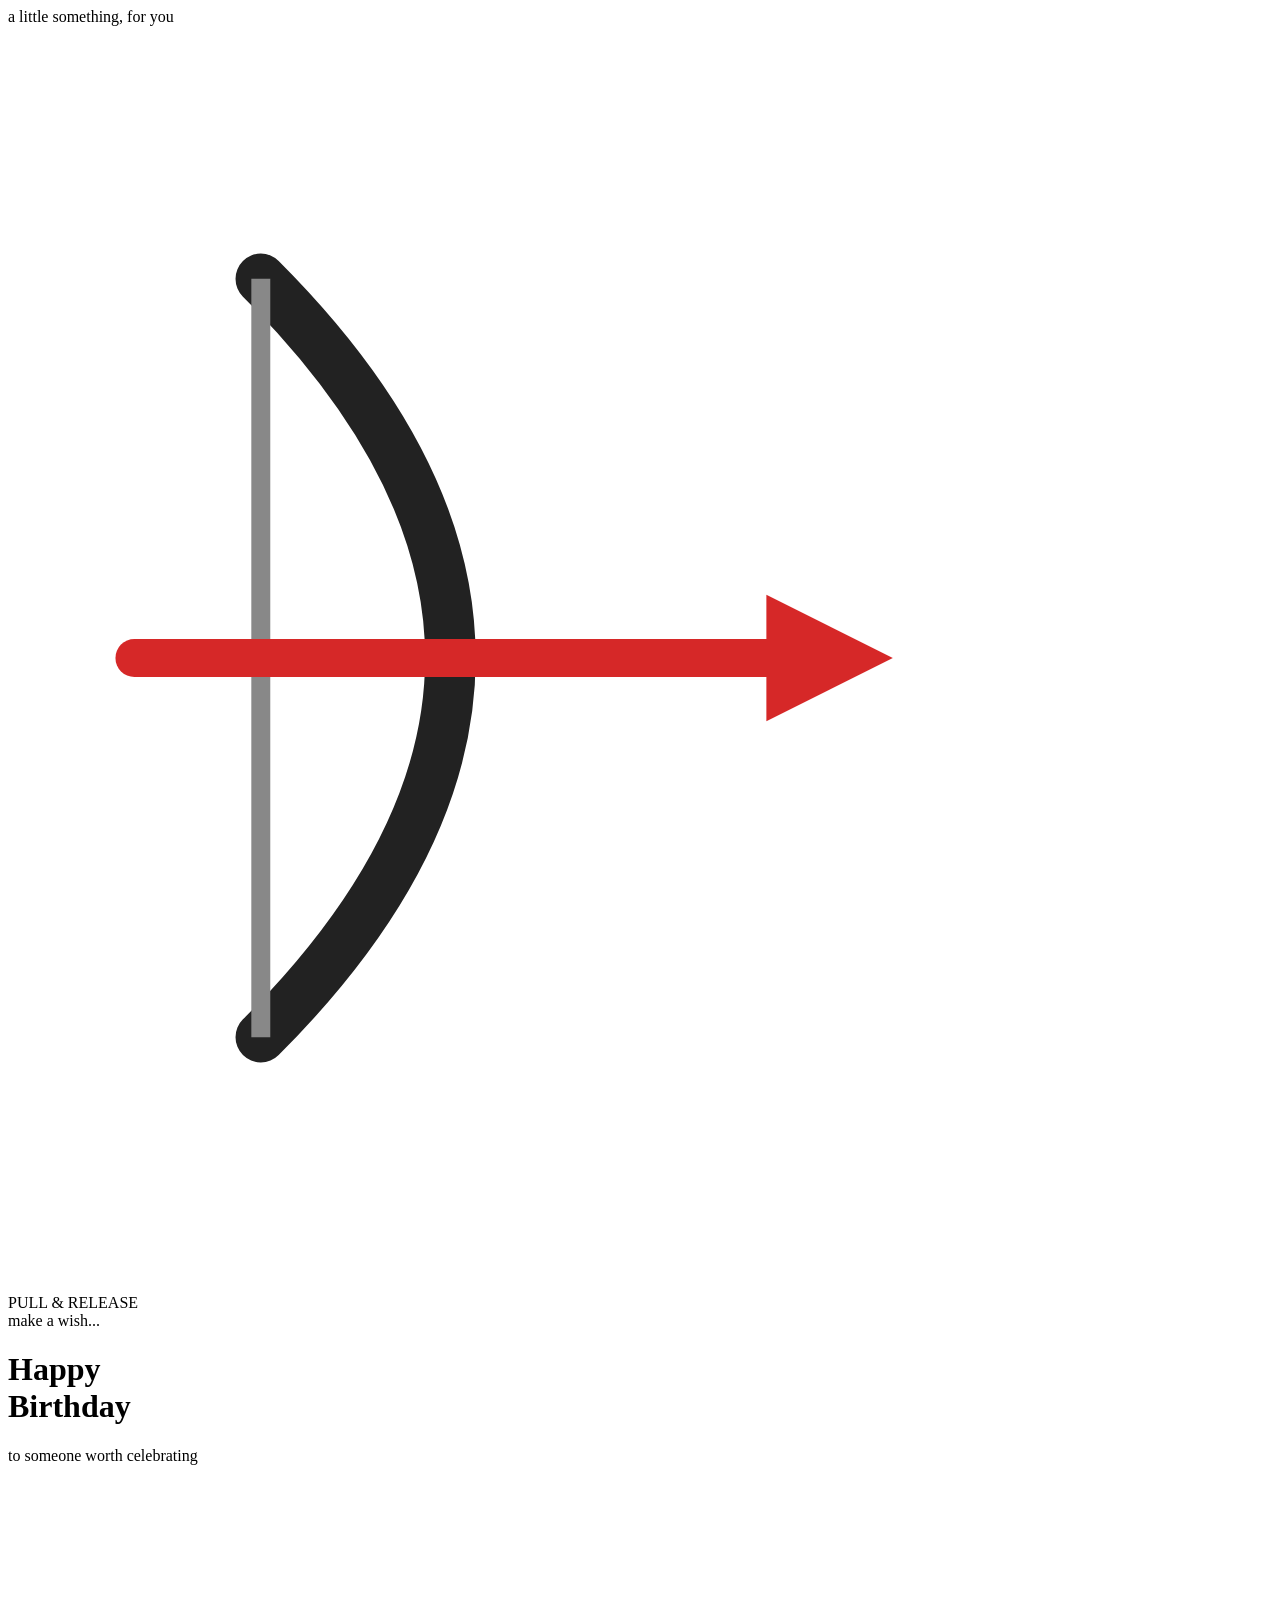
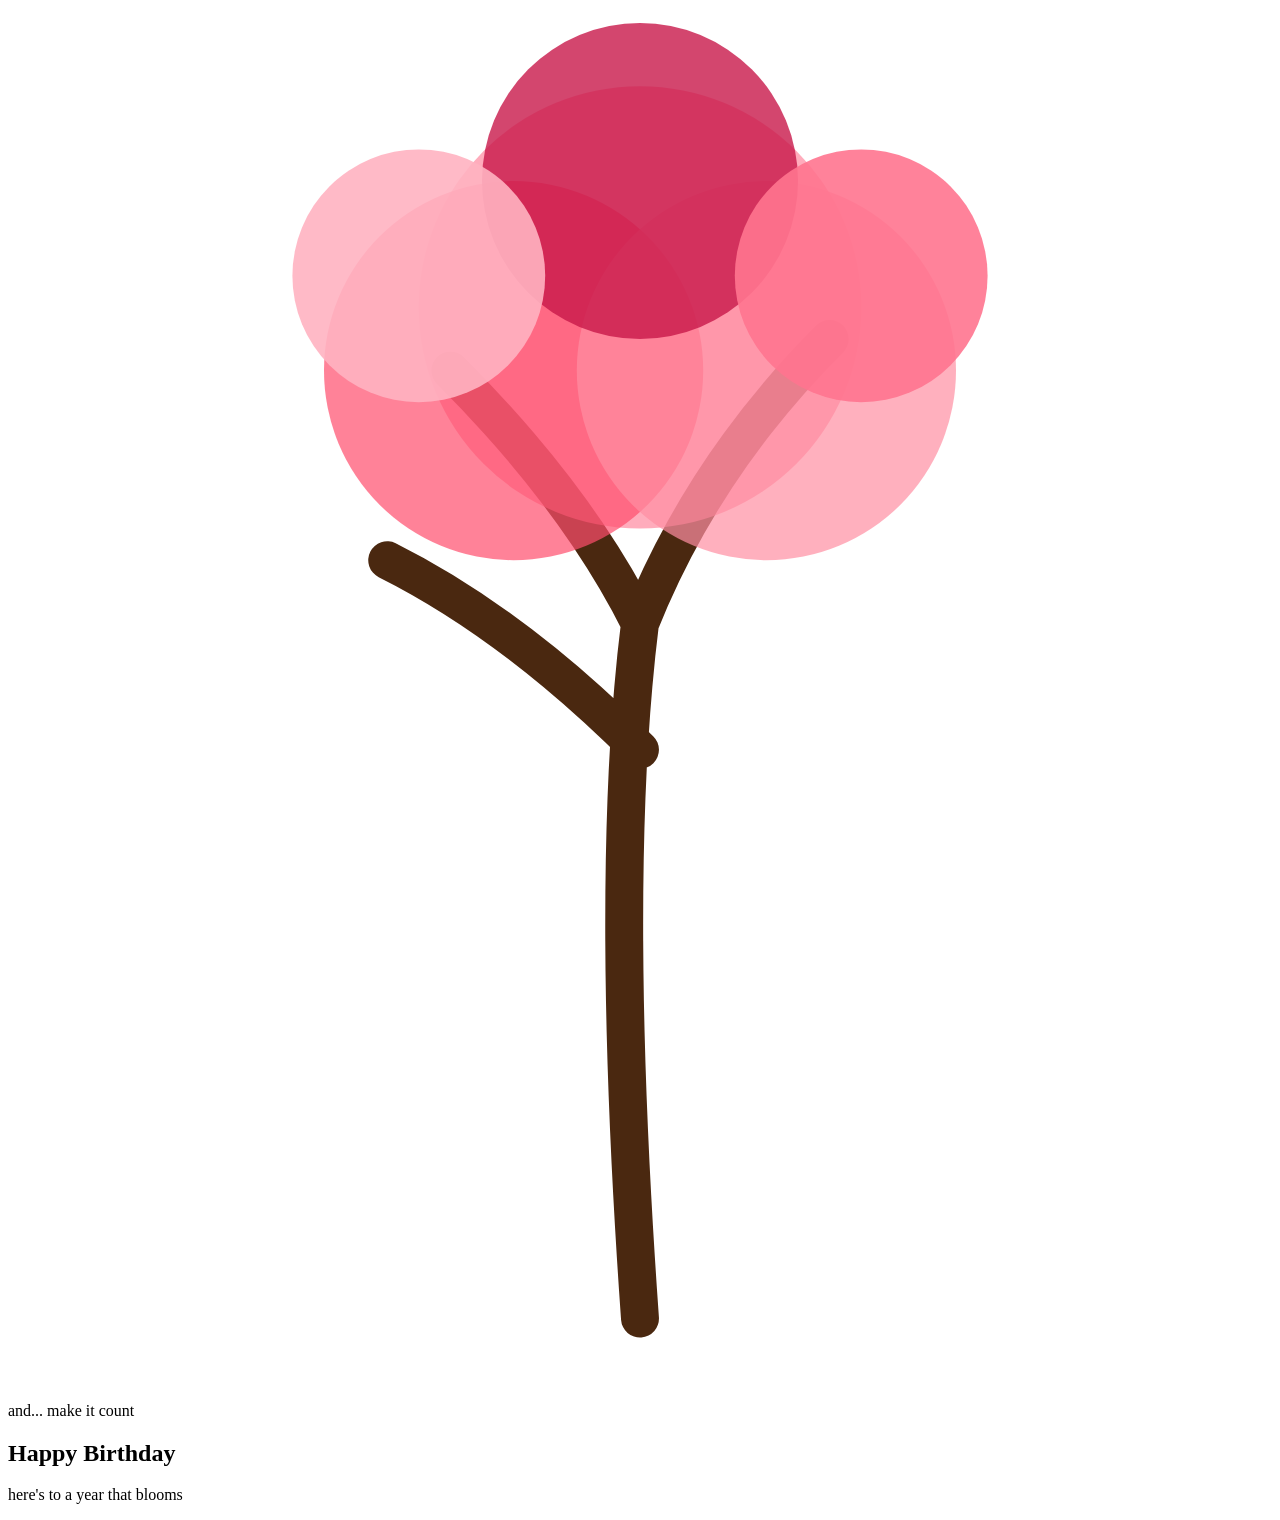
==== Happy-Birthday Card/index.html @ a1957ba1 "card birthday" ====
<!doctype html>
<html lang="uz">
  <head>
    <meta charset="UTF-8" />
    <meta name="viewport" content="width=device-width, initial-scale=1.0" />
    <title>Interactive Birthday Card</title>
    <link rel="stylesheet" href="style.css" />
  </head>
  <body>
    <!-- Asosiy konteyner -->
    <div class="card" id="card">
      <!-- 1 va 2-bosqich: Yurak, Kamon va O'q -->
      <div id="game-stage" class="stage">
        <div class="subtitle">a little something, for you</div>

        <!-- Markazdagi yurak -->
        <div class="target-heart" id="targetHeart"></div>

        <!-- Kamon va O'q SVG -->
        <div class="bow-container" id="bowContainer">
          <svg viewBox="0 0 100 100" class="bow-svg">
            <!-- Kamon yog'ochi -->
            <path
              d="M 20,20 Q 50,50 20,80"
              fill="none"
              stroke="#222"
              stroke-width="4"
              stroke-linecap="round"
            />
            <!-- Kamon ipi -->
            <line
              x1="20"
              y1="20"
              x2="20"
              y2="80"
              stroke="#888"
              stroke-width="1.5"
              id="stringLine"
            />
            <!-- O'q -->
            <g id="arrowGroup">
              <line
                x1="10"
                y1="50"
                x2="60"
                y2="50"
                stroke="#d62828"
                stroke-width="3"
                stroke-linecap="round"
              />
              <polygon points="60,45 70,50 60,55" fill="#d62828" />
            </g>
          </svg>
        </div>

        <div class="hint" id="hintText">PULL & RELEASE</div>
      </div>

      <!-- 3-bosqich: 5 sekundlik Happy Birthday yozuvi -->
      <div id="text-stage" class="stage hidden">
        <div class="wish-text">make a wish...</div>
        <h1 class="birthday-title">Happy<br />Birthday</h1>
        <div class="wish-sub">to someone worth celebrating</div>
      </div>

      <!-- 4-bosqich: Oxirgi rasmdagi Yurakchali Daraxt -->
      <div id="tree-stage" class="stage hidden">
        <div class="tree-container">
          <!-- SVG orqali chizilgan yurak-daraxt -->
          <svg viewBox="0 0 200 240" class="tree-svg">
            <!-- Daraxt tanasi -->
            <path
              d="M 100,230 Q 95,160 100,120 Q 90,100 70,80 M 100,120 Q 110,95 130,75 M 100,140 Q 80,120 60,110"
              fill="none"
              stroke="#4a2810"
              stroke-width="6"
              stroke-linecap="round"
            />

            <!-- Daraxt shoxlaridagi kichik yurakchalar to'plami -->
            <g fill="#ff4d6d">
              <circle cx="100" cy="70" r="35" fill="#ff758f" opacity="0.6" />
              <circle cx="80" cy="80" r="30" fill="#ff4d6d" opacity="0.7" />
              <circle cx="120" cy="80" r="30" fill="#ff8fa3" opacity="0.7" />
              <circle cx="100" cy="50" r="25" fill="#c9184a" opacity="0.8" />
              <circle cx="65" cy="65" r="20" fill="#ffb3c1" opacity="0.9" />
              <circle cx="135" cy="65" r="20" fill="#ff758f" opacity="0.9" />
            </g>
          </svg>
        </div>
        <div class="final-text">
          <p class="and-make">and... make it count</p>
          <h2>Happy Birthday</h2>
          <p class="blooms">here's to a year that blooms</p>
        </div>
      </div>
    </div>

    <script src="script.js"></script>
  </body>
</html>
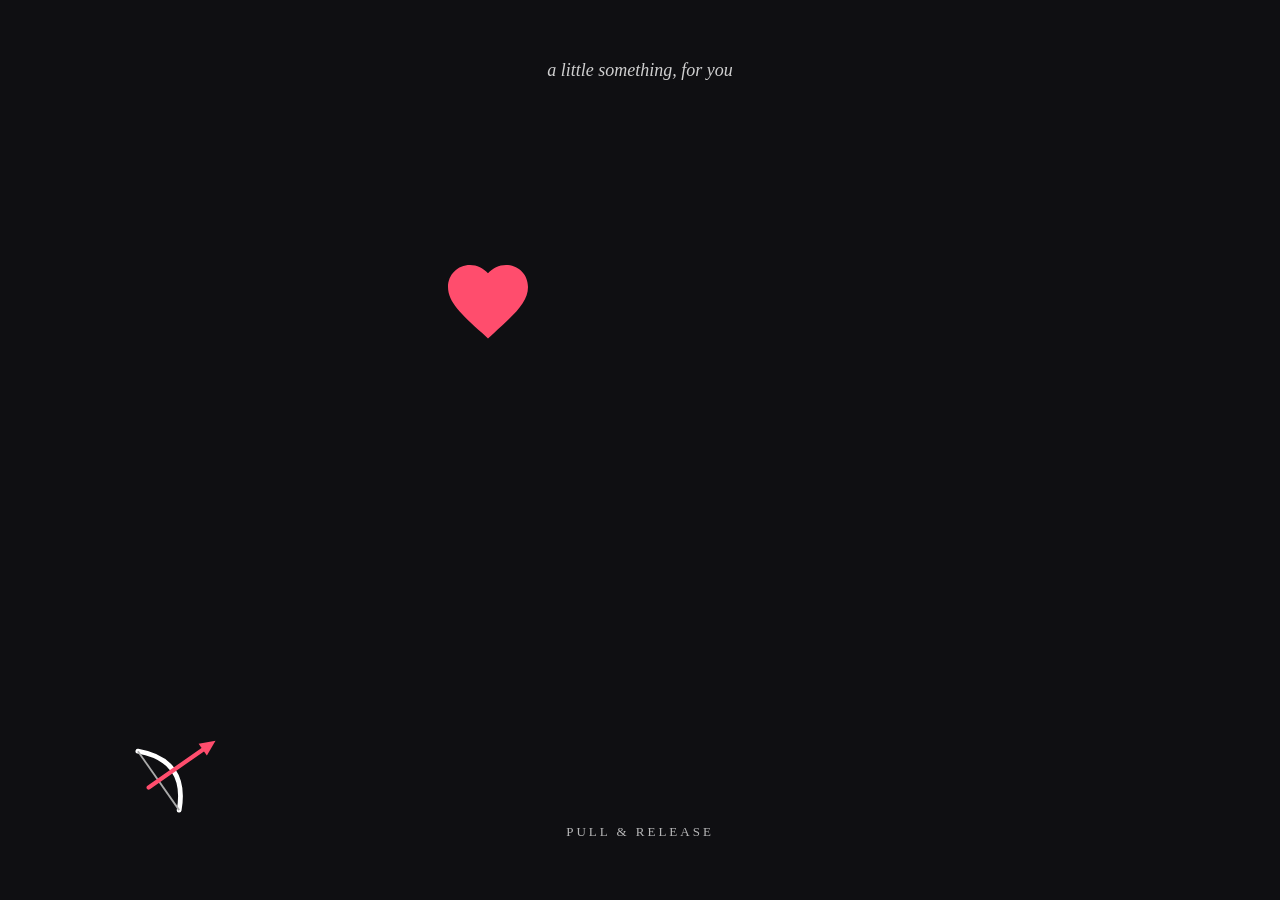
==== commit a528bc81: "card birthday" ====
--- a/Happy-Birthday Card/index.html
+++ b/Happy-Birthday Card/index.html
@@ -3,98 +3,92 @@
   <head>
     <meta charset="UTF-8" />
     <meta name="viewport" content="width=device-width, initial-scale=1.0" />
-    <title>Interactive Birthday Card</title>
+    <title>Interactive Birthday Scene</title>
     <link rel="stylesheet" href="style.css" />
   </head>
-  <body>
-    <!-- Asosiy konteyner -->
-    <div class="card" id="card">
-      <!-- 1 va 2-bosqich: Yurak, Kamon va O'q -->
-      <div id="game-stage" class="stage">
-        <div class="subtitle">a little something, for you</div>
+  <body id="app-body" class="bg-dark">
+    <!-- 1-BOSQICH: Qora fon, o'rta yurak va kamon -->
+    <section id="stage-1" class="stage active">
+      <div class="subtitle">a little something, for you</div>
 
-        <!-- Markazdagi yurak -->
-        <div class="target-heart" id="targetHeart"></div>
+      <!-- Markazdagi yurak -->
+      <div class="target-heart-wrapper">
+        <div class="main-heart" id="mainHeart"></div>
+      </div>
 
-        <!-- Kamon va O'q SVG -->
-        <div class="bow-container" id="bowContainer">
-          <svg viewBox="0 0 100 100" class="bow-svg">
-            <!-- Kamon yog'ochi -->
-            <path
-              d="M 20,20 Q 50,50 20,80"
-              fill="none"
-              stroke="#222"
-              stroke-width="4"
+      <!-- Kamon va O'q (Pastki chap tomonda) -->
+      <div class="bow-area" id="bowArea">
+        <svg viewBox="0 0 100 100" class="bow-svg">
+          <path
+            d="M 20,20 Q 50,50 20,80"
+            fill="none"
+            stroke="#ffffff"
+            stroke-width="4"
+            stroke-linecap="round"
+          />
+          <line
+            x1="20"
+            y1="20"
+            x2="20"
+            y2="80"
+            stroke="#aaaaaa"
+            stroke-width="1.5"
+          />
+          <g id="arrowGroup">
+            <line
+              x1="10"
+              y1="50"
+              x2="65"
+              y2="50"
+              stroke="#ff4d6d"
+              stroke-width="3.5"
               stroke-linecap="round"
             />
-            <!-- Kamon ipi -->
-            <line
-              x1="20"
-              y1="20"
-              x2="20"
-              y2="80"
-              stroke="#888"
-              stroke-width="1.5"
-              id="stringLine"
-            />
-            <!-- O'q -->
-            <g id="arrowGroup">
-              <line
-                x1="10"
-                y1="50"
-                x2="60"
-                y2="50"
-                stroke="#d62828"
-                stroke-width="3"
-                stroke-linecap="round"
-              />
-              <polygon points="60,45 70,50 60,55" fill="#d62828" />
-            </g>
-          </svg>
-        </div>
-
-        <div class="hint" id="hintText">PULL & RELEASE</div>
+            <polygon points="65,44 78,50 65,56" fill="#ff4d6d" />
+          </g>
+        </svg>
       </div>
 
-      <!-- 3-bosqich: 5 sekundlik Happy Birthday yozuvi -->
-      <div id="text-stage" class="stage hidden">
-        <div class="wish-text">make a wish...</div>
-        <h1 class="birthday-title">Happy<br />Birthday</h1>
-        <div class="wish-sub">to someone worth celebrating</div>
+      <div class="instruction">PULL & RELEASE</div>
+    </section>
+
+    <!-- 2-BOSQICH: Qizil fon va 5 sekundlik yozuv -->
+    <section id="stage-2" class="stage">
+      <div class="wish-label">make a wish...</div>
+      <h1 class="big-title">Happy<br />Birthday</h1>
+      <div class="wish-sub">to someone worth celebrating</div>
+    </section>
+
+    <!-- 3-BOSQICH: Pushti fon va Yurakli Daraxt -->
+    <section id="stage-3" class="stage">
+      <div class="tree-wrapper">
+        <svg viewBox="0 0 200 240" class="tree-svg">
+          <!-- Daraxt tanasi -->
+          <path
+            d="M 100,230 Q 95,160 100,120 Q 90,100 70,80 M 100,120 Q 110,95 130,75 M 100,140 Q 80,120 60,110"
+            fill="none"
+            stroke="#4a2810"
+            stroke-width="5"
+            stroke-linecap="round"
+          />
+          <!-- Shoxlardagi yuraklar to'plami -->
+          <g fill="#ff4d6d">
+            <circle cx="100" cy="70" r="38" fill="#ff758f" opacity="0.8" />
+            <circle cx="75" cy="85" r="32" fill="#ff4d6d" opacity="0.85" />
+            <circle cx="125" cy="85" r="32" fill="#ff8fa3" opacity="0.85" />
+            <circle cx="100" cy="45" r="28" fill="#c9184a" opacity="0.9" />
+            <circle cx="60" cy="65" r="22" fill="#ffb3c1" />
+            <circle cx="140" cy="65" r="22" fill="#ff758f" />
+          </g>
+        </svg>
       </div>
 
-      <!-- 4-bosqich: Oxirgi rasmdagi Yurakchali Daraxt -->
-      <div id="tree-stage" class="stage hidden">
-        <div class="tree-container">
-          <!-- SVG orqali chizilgan yurak-daraxt -->
-          <svg viewBox="0 0 200 240" class="tree-svg">
-            <!-- Daraxt tanasi -->
-            <path
-              d="M 100,230 Q 95,160 100,120 Q 90,100 70,80 M 100,120 Q 110,95 130,75 M 100,140 Q 80,120 60,110"
-              fill="none"
-              stroke="#4a2810"
-              stroke-width="6"
-              stroke-linecap="round"
-            />
-
-            <!-- Daraxt shoxlaridagi kichik yurakchalar to'plami -->
-            <g fill="#ff4d6d">
-              <circle cx="100" cy="70" r="35" fill="#ff758f" opacity="0.6" />
-              <circle cx="80" cy="80" r="30" fill="#ff4d6d" opacity="0.7" />
-              <circle cx="120" cy="80" r="30" fill="#ff8fa3" opacity="0.7" />
-              <circle cx="100" cy="50" r="25" fill="#c9184a" opacity="0.8" />
-              <circle cx="65" cy="65" r="20" fill="#ffb3c1" opacity="0.9" />
-              <circle cx="135" cy="65" r="20" fill="#ff758f" opacity="0.9" />
-            </g>
-          </svg>
-        </div>
-        <div class="final-text">
-          <p class="and-make">and... make it count</p>
-          <h2>Happy Birthday</h2>
-          <p class="blooms">here's to a year that blooms</p>
-        </div>
+      <div class="final-caption">
+        <p class="small-text">and... make it count</p>
+        <h2>Happy Birthday</h2>
+        <p class="small-text">here's to a year that blooms</p>
       </div>
-    </div>
+    </section>
 
     <script src="script.js"></script>
   </body>
--- a/Happy-Birthday Card/style.css
+++ b/Happy-Birthday Card/style.css
@@ -0,0 +1,180 @@
+* {
+  box-sizing: border-box;
+  margin: 0;
+  padding: 0;
+}
+
+html,
+body {
+  width: 100%;
+  height: 100%;
+  overflow: hidden;
+  font-family: "Georgia", serif;
+}
+
+/* Fon ranglari almashinuvi body darajasida */
+body {
+  transition: background-color 1s ease;
+}
+
+body.bg-dark {
+  background-color: #0f0f12;
+  color: #ffffff;
+}
+
+body.bg-red {
+  background-color: #b7094c;
+  color: #ffffff;
+}
+
+body.bg-pink {
+  background-color: #ffccd5;
+  color: #590d22;
+}
+
+/* Sahifa bosqichlari ekranni to'liq egallaydi */
+.stage {
+  position: absolute;
+  top: 0;
+  left: 0;
+  width: 100vw;
+  height: 100vh;
+  display: flex;
+  flex-direction: column;
+  align-items: center;
+  justify-content: space-between;
+  padding: 60px 20px;
+  opacity: 0;
+  pointer-events: none;
+  transition: opacity 0.8s ease;
+}
+
+.stage.active {
+  opacity: 1;
+  pointer-events: auto;
+}
+
+/* 1-Bosqich */
+.subtitle {
+  font-size: 18px;
+  font-style: italic;
+  opacity: 0.8;
+}
+
+.target-heart-wrapper {
+  flex: 1;
+  display: flex;
+  align-items: center;
+  justify-content: center;
+}
+
+.main-heart {
+  width: 100px;
+  height: 100px;
+  background: #ff4d6d;
+  clip-path: path(
+    "M12 21.35l-1.45-1.32C5.4 15.36 2 12.28 2 8.5 2 5.42 4.42 3 7.5 3c1.74 0 3.41.81 4.5 2.09C13.09 3.81 14.76 3 16.5 3 19.58 3 22 5.42 22 8.5c0 3.78-3.4 6.86-8.55 11.54L12 21.35z"
+  );
+  transform: scale(4);
+  filter: drop-shadow(0 0 20px rgba(255, 77, 109, 0.6));
+  transition:
+    transform 0.3s ease,
+    opacity 0.3s ease;
+}
+
+.bow-area {
+  position: absolute;
+  bottom: 80px;
+  left: 10%;
+  width: 120px;
+  height: 120px;
+  cursor: pointer;
+}
+
+.bow-svg {
+  width: 100%;
+  height: 100%;
+  transform: rotate(-35deg);
+}
+
+.instruction {
+  font-size: 13px;
+  letter-spacing: 3px;
+  opacity: 0.7;
+  text-transform: uppercase;
+}
+
+/* Zarralar (Explosion) */
+.heart-particle {
+  position: absolute;
+  width: 16px;
+  height: 16px;
+  background: #ff758f;
+  clip-path: path(
+    "M12 21.35l-1.45-1.32C5.4 15.36 2 12.28 2 8.5 2 5.42 4.42 3 7.5 3c1.74 0 3.41.81 4.5 2.09C13.09 3.81 14.76 3 16.5 3 19.58 3 22 5.42 22 8.5c0 3.78-3.4 6.86-8.55 11.54L12 21.35z"
+  );
+  pointer-events: none;
+  transition:
+    transform 0.8s cubic-bezier(0.1, 0.8, 0.3, 1),
+    opacity 0.8s ease;
+}
+
+/* 2-Bosqich */
+#stage-2 {
+  justify-content: center;
+  text-align: center;
+}
+
+.wish-label {
+  font-size: 20px;
+  font-style: italic;
+  margin-bottom: 20px;
+  opacity: 0.9;
+}
+
+.big-title {
+  font-size: 64px;
+  line-height: 1.1;
+  font-weight: bold;
+}
+
+.wish-sub {
+  font-size: 16px;
+  margin-top: 30px;
+  opacity: 0.9;
+}
+
+/* 3-Bosqich */
+#stage-3 {
+  justify-content: space-around;
+}
+
+.tree-wrapper {
+  width: 100%;
+  max-width: 380px;
+  height: 380px;
+  display: flex;
+  justify-content: center;
+  align-items: center;
+}
+
+.tree-svg {
+  width: 100%;
+  height: 100%;
+}
+
+.final-caption {
+  text-align: center;
+}
+
+.final-caption h2 {
+  font-size: 42px;
+  color: #800f2f;
+  margin: 10px 0;
+}
+
+.small-text {
+  font-size: 16px;
+  color: #a44a5e;
+  font-style: italic;
+}
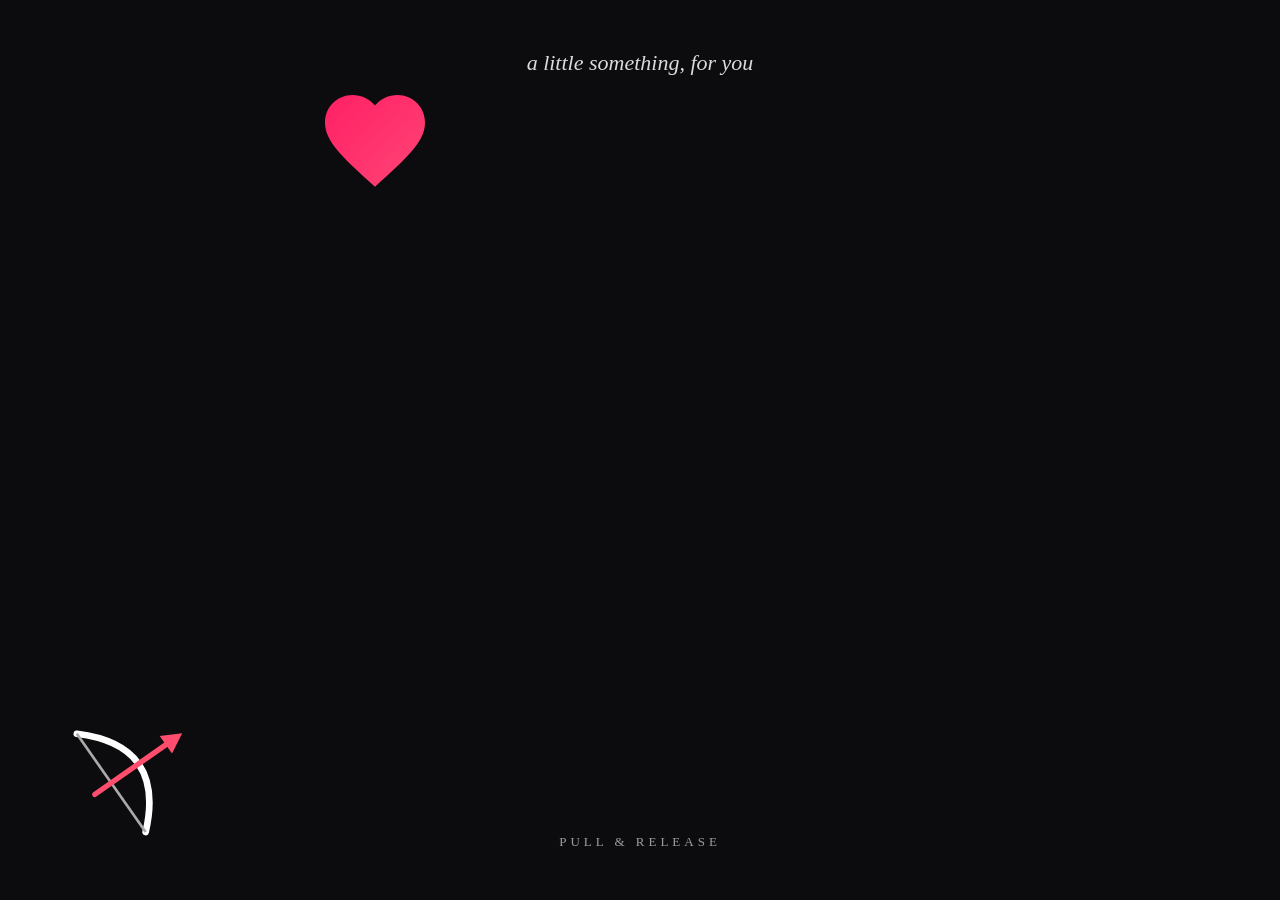
==== commit 9b72206d: "card birthday" ====
--- a/Happy-Birthday Card/index.html
+++ b/Happy-Birthday Card/index.html
@@ -7,44 +7,44 @@
     <link rel="stylesheet" href="style.css" />
   </head>
   <body id="app-body" class="bg-dark">
-    <!-- 1-BOSQICH: Qora fon, o'rta yurak va kamon -->
+    <!-- 1-BOSQICH: Kamon va Neon Yurak -->
     <section id="stage-1" class="stage active">
       <div class="subtitle">a little something, for you</div>
 
-      <!-- Markazdagi yurak -->
-      <div class="target-heart-wrapper">
+      <!-- Qoq markazdagi KATTA YURAK -->
+      <div class="heart-container">
         <div class="main-heart" id="mainHeart"></div>
       </div>
 
-      <!-- Kamon va O'q (Pastki chap tomonda) -->
+      <!-- Pastki chap burchakdagi KAMON -->
       <div class="bow-area" id="bowArea">
-        <svg viewBox="0 0 100 100" class="bow-svg">
+        <svg viewBox="0 0 120 120" class="bow-svg">
           <path
-            d="M 20,20 Q 50,50 20,80"
+            d="M 30,15 Q 80,60 30,105"
             fill="none"
             stroke="#ffffff"
-            stroke-width="4"
+            stroke-width="5"
             stroke-linecap="round"
           />
           <line
-            x1="20"
-            y1="20"
-            x2="20"
-            y2="80"
+            x1="30"
+            y1="15"
+            x2="30"
+            y2="105"
             stroke="#aaaaaa"
-            stroke-width="1.5"
+            stroke-width="2"
           />
           <g id="arrowGroup">
             <line
-              x1="10"
-              y1="50"
-              x2="65"
-              y2="50"
+              x1="15"
+              y1="60"
+              x2="80"
+              y2="60"
               stroke="#ff4d6d"
-              stroke-width="3.5"
+              stroke-width="4"
               stroke-linecap="round"
             />
-            <polygon points="65,44 78,50 65,56" fill="#ff4d6d" />
+            <polygon points="80,52 95,60 80,68" fill="#ff4d6d" />
           </g>
         </svg>
       </div>
@@ -52,34 +52,25 @@
       <div class="instruction">PULL & RELEASE</div>
     </section>
 
-    <!-- 2-BOSQICH: Qizil fon va 5 sekundlik yozuv -->
+    <!-- 2-BOSQICH: Qizil Fon va Matn -->
     <section id="stage-2" class="stage">
       <div class="wish-label">make a wish...</div>
       <h1 class="big-title">Happy<br />Birthday</h1>
       <div class="wish-sub">to someone worth celebrating</div>
     </section>
 
-    <!-- 3-BOSQICH: Pushti fon va Yurakli Daraxt -->
+    <!-- 3-BOSQICH: Pushti Fon va Yurakli Daraxt -->
     <section id="stage-3" class="stage">
       <div class="tree-wrapper">
-        <svg viewBox="0 0 200 240" class="tree-svg">
-          <!-- Daraxt tanasi -->
-          <path
-            d="M 100,230 Q 95,160 100,120 Q 90,100 70,80 M 100,120 Q 110,95 130,75 M 100,140 Q 80,120 60,110"
-            fill="none"
-            stroke="#4a2810"
-            stroke-width="5"
-            stroke-linecap="round"
-          />
-          <!-- Shoxlardagi yuraklar to'plami -->
-          <g fill="#ff4d6d">
-            <circle cx="100" cy="70" r="38" fill="#ff758f" opacity="0.8" />
-            <circle cx="75" cy="85" r="32" fill="#ff4d6d" opacity="0.85" />
-            <circle cx="125" cy="85" r="32" fill="#ff8fa3" opacity="0.85" />
-            <circle cx="100" cy="45" r="28" fill="#c9184a" opacity="0.9" />
-            <circle cx="60" cy="65" r="22" fill="#ffb3c1" />
-            <circle cx="140" cy="65" r="22" fill="#ff758f" />
+        <svg viewBox="0 0 300 350" class="tree-svg">
+          <g stroke="#3a1c0d" stroke-linecap="round" fill="none">
+            <path d="M 150,330 C 145,240 155,180 150,140" stroke-width="10" />
+            <path d="M 150,210 C 130,180 100,160 70,140" stroke-width="6" />
+            <path d="M 150,200 C 170,170 200,150 230,135" stroke-width="6" />
+            <path d="M 150,160 C 135,130 110,110 95,90" stroke-width="4" />
+            <path d="M 150,150 C 165,120 185,100 205,85" stroke-width="4" />
           </g>
+          <g id="treeLeaves"></g>
         </svg>
       </div>
 
--- a/Happy-Birthday Card/style.css
+++ b/Happy-Birthday Card/style.css
@@ -12,13 +12,12 @@
   font-family: "Georgia", serif;
 }
 
-/* Fon ranglari almashinuvi body darajasida */
 body {
   transition: background-color 1s ease;
 }
 
 body.bg-dark {
-  background-color: #0f0f12;
+  background-color: #0c0c0e;
   color: #ffffff;
 }
 
@@ -32,7 +31,6 @@
   color: #590d22;
 }
 
-/* Sahifa bosqichlari ekranni to'liq egallaydi */
 .stage {
   position: absolute;
   top: 0;
@@ -43,7 +41,7 @@
   flex-direction: column;
   align-items: center;
   justify-content: space-between;
-  padding: 60px 20px;
+  padding: 40px 20px;
   opacity: 0;
   pointer-events: none;
   transition: opacity 0.8s ease;
@@ -54,41 +52,53 @@
   pointer-events: auto;
 }
 
-/* 1-Bosqich */
+/* Sarlavha */
 .subtitle {
-  font-size: 18px;
+  font-size: 22px;
   font-style: italic;
-  opacity: 0.8;
+  opacity: 0.85;
+  margin-top: 10px;
 }
 
-.target-heart-wrapper {
-  flex: 1;
+/* YURAKNI EKRAN MARKAZIGA TEKISLASH */
+.heart-container {
+  position: absolute;
+  top: 45%;
+  left: 50%;
+  transform: translate(-50%, -50%);
   display: flex;
   align-items: center;
   justify-content: center;
 }
 
 .main-heart {
-  width: 100px;
-  height: 100px;
-  background: #ff4d6d;
+  width: 130px;
+  height: 130px;
+  background: radial-gradient(
+    circle at 35% 35%,
+    #ff758f 0%,
+    #ff0054 70%,
+    #9e0031 100%
+  );
   clip-path: path(
-    "M12 21.35l-1.45-1.32C5.4 15.36 2 12.28 2 8.5 2 5.42 4.42 3 7.5 3c1.74 0 3.41.81 4.5 2.09C13.09 3.81 14.76 3 16.5 3 19.58 3 22 5.42 22 8.5c0 3.78-3.4 6.86-8.55 11.54L12 21.35z"
+    "M 12,21.35 C 5.4,15.36 2,12.28 2,8.5 C 2,5.42 4.42,3 7.5,3 C 9.24,3 10.91,3.81 12,5.09 C 13.09,3.81 14.76,3 16.5,3 C 19.58,3 22,5.42 22,8.5 C 22,12.28 18.6,15.36 12,21.35 Z"
   );
-  transform: scale(4);
-  filter: drop-shadow(0 0 20px rgba(255, 77, 109, 0.6));
+  transform: scale(5);
+  filter: drop-shadow(0 0 40px rgba(255, 0, 84, 0.85));
   transition:
     transform 0.3s ease,
     opacity 0.3s ease;
 }
 
+/* KAMON KO'RINISHI */
 .bow-area {
   position: absolute;
-  bottom: 80px;
-  left: 10%;
-  width: 120px;
-  height: 120px;
+  bottom: 60px;
+  left: 5%;
+  width: 160px;
+  height: 160px;
   cursor: pointer;
+  z-index: 10;
 }
 
 .bow-svg {
@@ -99,19 +109,20 @@
 
 .instruction {
   font-size: 13px;
-  letter-spacing: 3px;
-  opacity: 0.7;
+  letter-spacing: 4px;
+  opacity: 0.6;
   text-transform: uppercase;
+  margin-bottom: 10px;
 }
 
-/* Zarralar (Explosion) */
+/* ZARRALAR */
 .heart-particle {
   position: absolute;
-  width: 16px;
-  height: 16px;
-  background: #ff758f;
+  width: 18px;
+  height: 18px;
+  background: #ff4d6d;
   clip-path: path(
-    "M12 21.35l-1.45-1.32C5.4 15.36 2 12.28 2 8.5 2 5.42 4.42 3 7.5 3c1.74 0 3.41.81 4.5 2.09C13.09 3.81 14.76 3 16.5 3 19.58 3 22 5.42 22 8.5c0 3.78-3.4 6.86-8.55 11.54L12 21.35z"
+    "M 12,21.35 C 5.4,15.36 2,12.28 2,8.5 C 2,5.42 4.42,3 7.5,3 C 9.24,3 10.91,3.81 12,5.09 C 13.09,3.81 14.76,3 16.5,3 C 19.58,3 22,5.42 22,8.5 C 22,12.28 18.6,15.36 12,21.35 Z"
   );
   pointer-events: none;
   transition:
@@ -119,43 +130,44 @@
     opacity 0.8s ease;
 }
 
-/* 2-Bosqich */
+/* 2-BOSQICH */
 #stage-2 {
   justify-content: center;
   text-align: center;
 }
 
 .wish-label {
-  font-size: 20px;
+  font-size: 24px;
   font-style: italic;
   margin-bottom: 20px;
   opacity: 0.9;
 }
 
 .big-title {
-  font-size: 64px;
-  line-height: 1.1;
+  font-size: 80px;
+  line-height: 1.05;
   font-weight: bold;
 }
 
 .wish-sub {
-  font-size: 16px;
+  font-size: 20px;
   margin-top: 30px;
   opacity: 0.9;
 }
 
-/* 3-Bosqich */
+/* 3-BOSQICH */
 #stage-3 {
-  justify-content: space-around;
+  justify-content: space-between;
 }
 
 .tree-wrapper {
   width: 100%;
-  max-width: 380px;
-  height: 380px;
+  max-width: 450px;
+  height: 420px;
   display: flex;
   justify-content: center;
   align-items: center;
+  margin-top: 20px;
 }
 
 .tree-svg {
@@ -165,16 +177,17 @@
 
 .final-caption {
   text-align: center;
+  margin-bottom: 20px;
 }
 
 .final-caption h2 {
-  font-size: 42px;
+  font-size: 48px;
   color: #800f2f;
-  margin: 10px 0;
+  margin: 8px 0;
 }
 
 .small-text {
-  font-size: 16px;
+  font-size: 18px;
   color: #a44a5e;
   font-style: italic;
 }
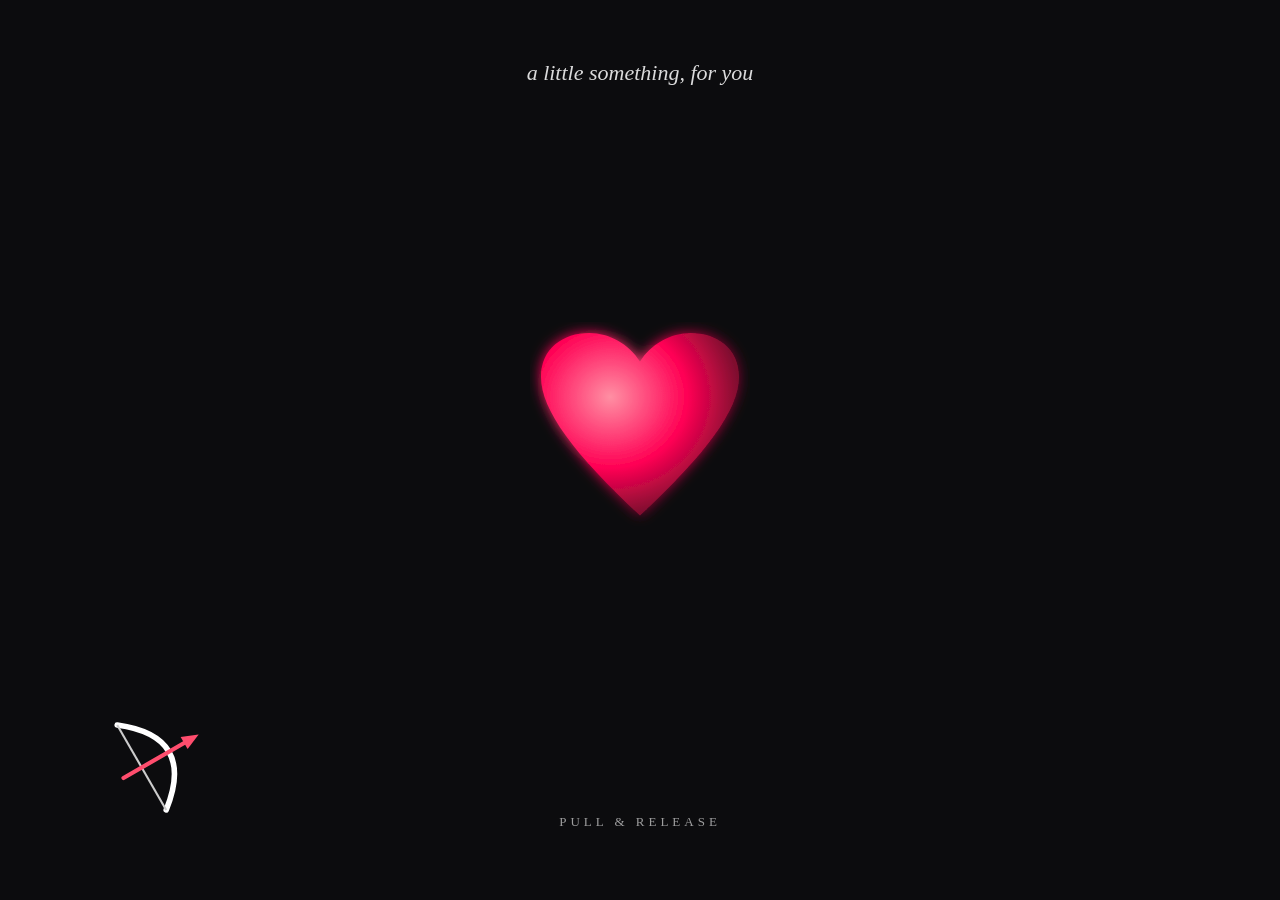
==== commit 0576d192: "card birthday" ====
--- a/Happy-Birthday Card/index.html
+++ b/Happy-Birthday Card/index.html
@@ -7,44 +7,64 @@
     <link rel="stylesheet" href="style.css" />
   </head>
   <body id="app-body" class="bg-dark">
-    <!-- 1-BOSQICH: Kamon va Neon Yurak -->
+    <!-- 1-BOSQICH: Kamon va Yurak -->
     <section id="stage-1" class="stage active">
       <div class="subtitle">a little something, for you</div>
 
-      <!-- Qoq markazdagi KATTA YURAK -->
-      <div class="heart-container">
-        <div class="main-heart" id="mainHeart"></div>
+      <!-- EKRAN MARKAZIDAGI YURAK -->
+      <div class="heart-wrapper">
+        <svg viewBox="0 0 100 100" class="main-heart-svg" id="mainHeart">
+          <defs>
+            <radialGradient id="heartGrad" cx="35%" cy="35%" r="65%">
+              <stop offset="0%" stop-color="#ff8fa3" />
+              <stop offset="60%" stop-color="#ff0054" />
+              <stop offset="100%" stop-color="#800f2f" />
+            </radialGradient>
+            <filter id="glow">
+              <feGaussianBlur stdDeviation="3" result="coloredBlur" />
+              <feMerge>
+                <feMergeNode in="coloredBlur" />
+                <feMergeNode in="SourceGraphic" />
+              </feMerge>
+            </filter>
+          </defs>
+          <path
+            d="M 50,88 C 20,60 5,40 5,25 C 5,12 15,5 27,5 C 36,5 45,10 50,18 C 55,10 64,5 73,5 C 85,5 95,12 95,25 C 95,40 80,60 50,88 Z"
+            fill="url(#heartGrad)"
+            filter="url(#glow)"
+          />
+        </svg>
       </div>
 
-      <!-- Pastki chap burchakdagi KAMON -->
-      <div class="bow-area" id="bowArea">
-        <svg viewBox="0 0 120 120" class="bow-svg">
+      <!-- PASTKI CHAP BURCHAKDAGI KAMON -->
+      <div class="bow-wrapper" id="bowWrapper">
+        <svg viewBox="0 0 100 100" class="bow-svg">
           <path
-            d="M 30,15 Q 80,60 30,105"
+            d="M 25,15 Q 70,50 25,85"
             fill="none"
             stroke="#ffffff"
-            stroke-width="5"
+            stroke-width="4"
             stroke-linecap="round"
           />
           <line
-            x1="30"
+            x1="25"
             y1="15"
-            x2="30"
-            y2="105"
-            stroke="#aaaaaa"
-            stroke-width="2"
+            x2="25"
+            y2="85"
+            stroke="#cccccc"
+            stroke-width="1.5"
           />
           <g id="arrowGroup">
             <line
-              x1="15"
-              y1="60"
-              x2="80"
-              y2="60"
+              x1="10"
+              y1="50"
+              x2="60"
+              y2="50"
               stroke="#ff4d6d"
-              stroke-width="4"
+              stroke-width="3"
               stroke-linecap="round"
             />
-            <polygon points="80,52 95,60 80,68" fill="#ff4d6d" />
+            <polygon points="60,45 72,50 60,55" fill="#ff4d6d" />
           </g>
         </svg>
       </div>
@@ -52,23 +72,23 @@
       <div class="instruction">PULL & RELEASE</div>
     </section>
 
-    <!-- 2-BOSQICH: Qizil Fon va Matn -->
+    <!-- 2-BOSQICH: Qizil Fon va Matn (5 sekund) -->
     <section id="stage-2" class="stage">
       <div class="wish-label">make a wish...</div>
       <h1 class="big-title">Happy<br />Birthday</h1>
       <div class="wish-sub">to someone worth celebrating</div>
     </section>
 
-    <!-- 3-BOSQICH: Pushti Fon va Yurakli Daraxt -->
+    <!-- 3-BOSQICH: Pushti Fon va Daraxt -->
     <section id="stage-3" class="stage">
       <div class="tree-wrapper">
-        <svg viewBox="0 0 300 350" class="tree-svg">
+        <svg viewBox="0 0 300 320" class="tree-svg">
           <g stroke="#3a1c0d" stroke-linecap="round" fill="none">
-            <path d="M 150,330 C 145,240 155,180 150,140" stroke-width="10" />
-            <path d="M 150,210 C 130,180 100,160 70,140" stroke-width="6" />
-            <path d="M 150,200 C 170,170 200,150 230,135" stroke-width="6" />
-            <path d="M 150,160 C 135,130 110,110 95,90" stroke-width="4" />
-            <path d="M 150,150 C 165,120 185,100 205,85" stroke-width="4" />
+            <path d="M 150,310 C 145,230 155,170 150,130" stroke-width="8" />
+            <path d="M 150,190 C 130,160 100,140 70,125" stroke-width="5" />
+            <path d="M 150,180 C 170,150 200,130 230,115" stroke-width="5" />
+            <path d="M 150,150 C 135,120 115,100 95,85" stroke-width="3" />
+            <path d="M 150,140 C 165,110 185,90 205,75" stroke-width="3" />
           </g>
           <g id="treeLeaves"></g>
         </svg>
--- a/Happy-Birthday Card/style.css
+++ b/Happy-Birthday Card/style.css
@@ -6,14 +6,14 @@
 
 html,
 body {
-  width: 100%;
-  height: 100%;
+  width: 100vw;
+  height: 100vh;
   overflow: hidden;
   font-family: "Georgia", serif;
 }
 
 body {
-  transition: background-color 1s ease;
+  transition: background-color 0.8s ease;
 }
 
 body.bg-dark {
@@ -22,7 +22,7 @@
 }
 
 body.bg-red {
-  background-color: #b7094c;
+  background-color: #a40e3a;
   color: #ffffff;
 }
 
@@ -31,6 +31,7 @@
   color: #590d22;
 }
 
+/* HAR BIR BOSQICH BUTUN EKRANNI EGALLAYDI */
 .stage {
   position: absolute;
   top: 0;
@@ -41,7 +42,7 @@
   flex-direction: column;
   align-items: center;
   justify-content: space-between;
-  padding: 40px 20px;
+  padding: 50px 20px;
   opacity: 0;
   pointer-events: none;
   transition: opacity 0.8s ease;
@@ -52,7 +53,7 @@
   pointer-events: auto;
 }
 
-/* Sarlavha */
+/* SARLAVHA */
 .subtitle {
   font-size: 22px;
   font-style: italic;
@@ -60,43 +61,34 @@
   margin-top: 10px;
 }
 
-/* YURAKNI EKRAN MARKAZIGA TEKISLASH */
-.heart-container {
+/* YURAKNI EKRAN MARKAZIGA ANIQ TEKISLASH */
+.heart-wrapper {
   position: absolute;
-  top: 45%;
+  top: 48%;
   left: 50%;
   transform: translate(-50%, -50%);
+  width: 220px;
+  height: 220px;
   display: flex;
+  justify-content: center;
   align-items: center;
-  justify-content: center;
 }
 
-.main-heart {
-  width: 130px;
-  height: 130px;
-  background: radial-gradient(
-    circle at 35% 35%,
-    #ff758f 0%,
-    #ff0054 70%,
-    #9e0031 100%
-  );
-  clip-path: path(
-    "M 12,21.35 C 5.4,15.36 2,12.28 2,8.5 C 2,5.42 4.42,3 7.5,3 C 9.24,3 10.91,3.81 12,5.09 C 13.09,3.81 14.76,3 16.5,3 C 19.58,3 22,5.42 22,8.5 C 22,12.28 18.6,15.36 12,21.35 Z"
-  );
-  transform: scale(5);
-  filter: drop-shadow(0 0 40px rgba(255, 0, 84, 0.85));
+.main-heart-svg {
+  width: 100%;
+  height: 100%;
   transition:
     transform 0.3s ease,
     opacity 0.3s ease;
 }
 
-/* KAMON KO'RINISHI */
-.bow-area {
+/* KAMON KO'RINISHI VA JOYLASHUVI */
+.bow-wrapper {
   position: absolute;
-  bottom: 60px;
-  left: 5%;
-  width: 160px;
-  height: 160px;
+  bottom: 80px;
+  left: 8%;
+  width: 140px;
+  height: 140px;
   cursor: pointer;
   z-index: 10;
 }
@@ -104,7 +96,7 @@
 .bow-svg {
   width: 100%;
   height: 100%;
-  transform: rotate(-35deg);
+  transform: rotate(-30deg);
 }
 
 .instruction {
@@ -112,39 +104,35 @@
   letter-spacing: 4px;
   opacity: 0.6;
   text-transform: uppercase;
-  margin-bottom: 10px;
+  margin-bottom: 20px;
 }
 
-/* ZARRALAR */
-.heart-particle {
+/* ZARRALAR (PORTLASH EFFEKTI) */
+.particle {
   position: absolute;
   width: 18px;
   height: 18px;
-  background: #ff4d6d;
-  clip-path: path(
-    "M 12,21.35 C 5.4,15.36 2,12.28 2,8.5 C 2,5.42 4.42,3 7.5,3 C 9.24,3 10.91,3.81 12,5.09 C 13.09,3.81 14.76,3 16.5,3 C 19.58,3 22,5.42 22,8.5 C 22,12.28 18.6,15.36 12,21.35 Z"
-  );
   pointer-events: none;
   transition:
     transform 0.8s cubic-bezier(0.1, 0.8, 0.3, 1),
     opacity 0.8s ease;
 }
 
-/* 2-BOSQICH */
+/* 2-BOSQICH MATNLARI */
 #stage-2 {
   justify-content: center;
   text-align: center;
 }
 
 .wish-label {
-  font-size: 24px;
+  font-size: 26px;
   font-style: italic;
   margin-bottom: 20px;
   opacity: 0.9;
 }
 
 .big-title {
-  font-size: 80px;
+  font-size: 82px;
   line-height: 1.05;
   font-weight: bold;
 }
@@ -155,14 +143,14 @@
   opacity: 0.9;
 }
 
-/* 3-BOSQICH */
+/* 3-BOSQICH (DARAXT) */
 #stage-3 {
   justify-content: space-between;
 }
 
 .tree-wrapper {
   width: 100%;
-  max-width: 450px;
+  max-width: 420px;
   height: 420px;
   display: flex;
   justify-content: center;
@@ -181,7 +169,7 @@
 }
 
 .final-caption h2 {
-  font-size: 48px;
+  font-size: 52px;
   color: #800f2f;
   margin: 8px 0;
 }
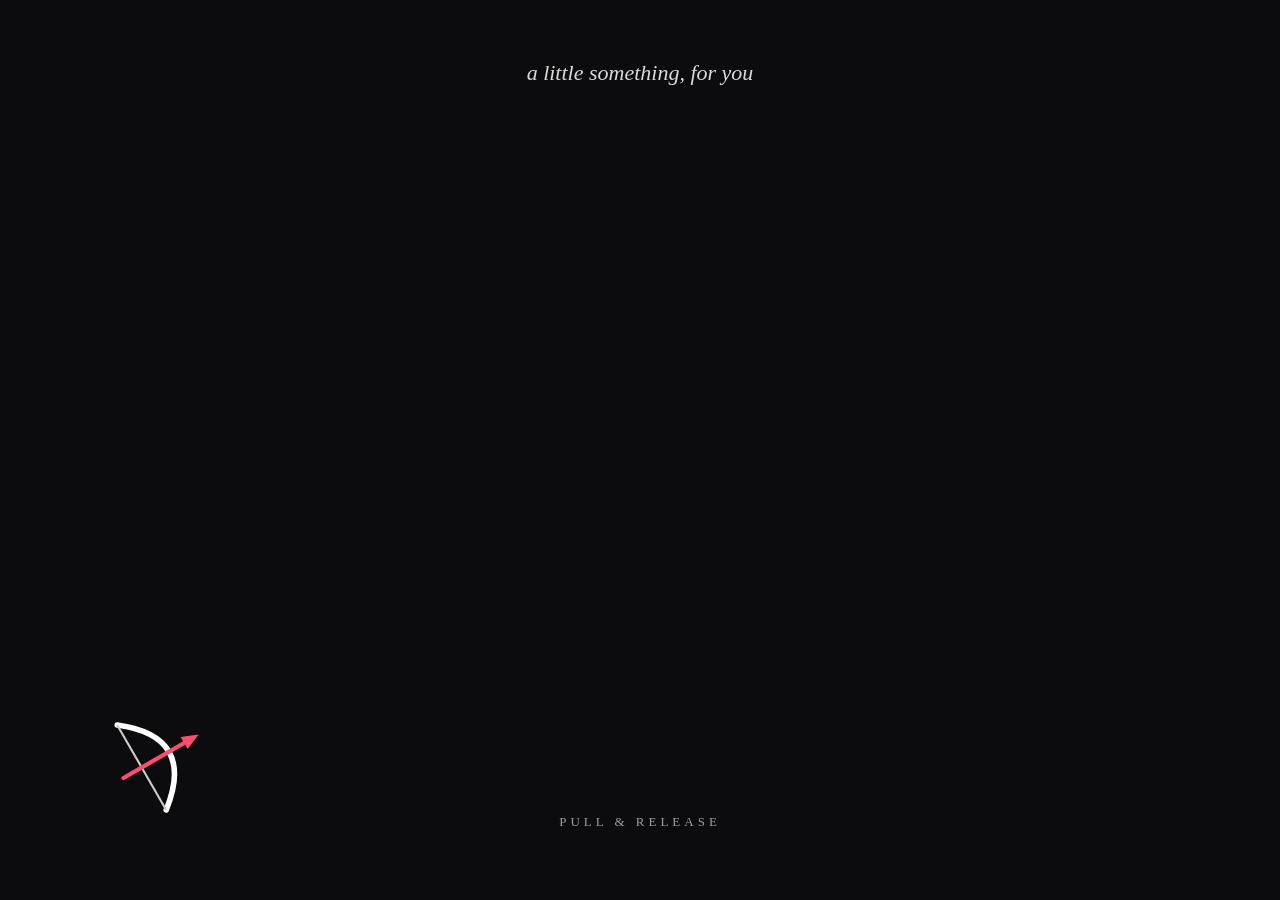
==== commit ac461ca3: "heart tree" ====
--- a/Happy-Birthday Card/index.html
+++ b/Happy-Birthday Card/index.html
@@ -1,106 +1,72 @@
-<!doctype html>
+<!DOCTYPE html>
 <html lang="uz">
-  <head>
-    <meta charset="UTF-8" />
-    <meta name="viewport" content="width=device-width, initial-scale=1.0" />
-    <title>Interactive Birthday Scene</title>
-    <link rel="stylesheet" href="style.css" />
-  </head>
-  <body id="app-body" class="bg-dark">
-    <!-- 1-BOSQICH: Kamon va Yurak -->
-    <section id="stage-1" class="stage active">
-      <div class="subtitle">a little something, for you</div>
+<head>
+  <meta charset="UTF-8">
+  <meta name="viewport" content="width=device-width, initial-scale=1.0">
+  <title>Interactive Birthday Scene</title>
+  <link rel="stylesheet" href="style.css">
+</head>
+<body id="app-body" class="bg-dark">
 
-      <!-- EKRAN MARKAZIDAGI YURAK -->
-      <div class="heart-wrapper">
-        <svg viewBox="0 0 100 100" class="main-heart-svg" id="mainHeart">
-          <defs>
-            <radialGradient id="heartGrad" cx="35%" cy="35%" r="65%">
-              <stop offset="0%" stop-color="#ff8fa3" />
-              <stop offset="60%" stop-color="#ff0054" />
-              <stop offset="100%" stop-color="#800f2f" />
-            </radialGradient>
-            <filter id="glow">
-              <feGaussianBlur stdDeviation="3" result="coloredBlur" />
-              <feMerge>
-                <feMergeNode in="coloredBlur" />
-                <feMergeNode in="SourceGraphic" />
-              </feMerge>
-            </filter>
-          </defs>
-          <path
-            d="M 50,88 C 20,60 5,40 5,25 C 5,12 15,5 27,5 C 36,5 45,10 50,18 C 55,10 64,5 73,5 C 85,5 95,12 95,25 C 95,40 80,60 50,88 Z"
-            fill="url(#heartGrad)"
-            filter="url(#glow)"
-          />
-        </svg>
-      </div>
+  <!-- 1-BOSQICH: Yurak va Kamon -->
+  <section id="stage-1" class="stage active">
+    <div class="subtitle">a little something, for you</div>
+    
+    <!-- 1-RASMDAGI KICHIK YURAKCHALARDAN TASHKIL TOPGAN KATTA YURAK -->
+    <div class="heart-composite" id="mainHeart">
+      <div class="composite-inner" id="compositeInner"></div>
+    </div>
 
-      <!-- PASTKI CHAP BURCHAKDAGI KAMON -->
-      <div class="bow-wrapper" id="bowWrapper">
-        <svg viewBox="0 0 100 100" class="bow-svg">
-          <path
-            d="M 25,15 Q 70,50 25,85"
-            fill="none"
-            stroke="#ffffff"
-            stroke-width="4"
-            stroke-linecap="round"
-          />
-          <line
-            x1="25"
-            y1="15"
-            x2="25"
-            y2="85"
-            stroke="#cccccc"
-            stroke-width="1.5"
-          />
-          <g id="arrowGroup">
-            <line
-              x1="10"
-              y1="50"
-              x2="60"
-              y2="50"
-              stroke="#ff4d6d"
-              stroke-width="3"
-              stroke-linecap="round"
-            />
-            <polygon points="60,45 72,50 60,55" fill="#ff4d6d" />
-          </g>
-        </svg>
-      </div>
+    <!-- KAMON VA O'Q -->
+    <div class="bow-wrapper" id="bowWrapper">
+      <svg viewBox="0 0 100 100" class="bow-svg">
+        <path d="M 25,15 Q 70,50 25,85" fill="none" stroke="#ffffff" stroke-width="4" stroke-linecap="round"/>
+        <line x1="25" y1="15" x2="25" y2="85" stroke="#cccccc" stroke-width="1.5"/>
+        <g id="arrowGroup">
+          <line x1="10" y1="50" x2="60" y2="50" stroke="#ff4d6d" stroke-width="3" stroke-linecap="round"/>
+          <polygon points="60,45 72,50 60,55" fill="#ff4d6d"/>
+        </g>
+      </svg>
+    </div>
 
-      <div class="instruction">PULL & RELEASE</div>
-    </section>
+    <div class="instruction">PULL & RELEASE</div>
+  </section>
 
-    <!-- 2-BOSQICH: Qizil Fon va Matn (5 sekund) -->
-    <section id="stage-2" class="stage">
-      <div class="wish-label">make a wish...</div>
-      <h1 class="big-title">Happy<br />Birthday</h1>
-      <div class="wish-sub">to someone worth celebrating</div>
-    </section>
+  <!-- 2-BOSQICH: Qizil Fon va Matn -->
+  <section id="stage-2" class="stage">
+    <div class="wish-label">make a wish...</div>
+    <h1 class="big-title">Happy<br>Birthday</h1>
+    <div class="wish-sub">to someone worth celebrating</div>
+  </section>
 
-    <!-- 3-BOSQICH: Pushti Fon va Daraxt -->
-    <section id="stage-3" class="stage">
-      <div class="tree-wrapper">
-        <svg viewBox="0 0 300 320" class="tree-svg">
-          <g stroke="#3a1c0d" stroke-linecap="round" fill="none">
-            <path d="M 150,310 C 145,230 155,170 150,130" stroke-width="8" />
-            <path d="M 150,190 C 130,160 100,140 70,125" stroke-width="5" />
-            <path d="M 150,180 C 170,150 200,130 230,115" stroke-width="5" />
-            <path d="M 150,150 C 135,120 115,100 95,85" stroke-width="3" />
-            <path d="M 150,140 C 165,110 185,90 205,75" stroke-width="3" />
-          </g>
-          <g id="treeLeaves"></g>
-        </svg>
-      </div>
+  <!-- 3-BOSQICH: 2-RASMDAGI YURAKLI DARAXT -->
+  <section id="stage-3" class="stage">
+    <div class="tree-wrapper">
+      <svg viewBox="0 0 400 450" class="tree-svg">
+        <!-- Daraxt shoxlari -->
+        <g stroke="#4a2511" stroke-linecap="round" fill="none">
+          <path d="M 200,430 C 190,320 210,240 200,180" stroke-width="14"/>
+          <!-- Chap shoxlar -->
+          <path d="M 200,280 C 170,240 120,220 70,190" stroke-width="8"/>
+          <path d="M 175,240 C 140,200 100,170 60,130" stroke-width="6"/>
+          <path d="M 195,200 C 170,160 130,120 90,80" stroke-width="4"/>
+          <!-- O'ng shoxlar -->
+          <path d="M 200,280 C 230,240 280,220 330,190" stroke-width="8"/>
+          <path d="M 225,240 C 260,200 300,170 340,130" stroke-width="6"/>
+          <path d="M 205,200 C 230,160 270,120 310,80" stroke-width="4"/>
+        </g>
+        <!-- Shoxlardagi va yerdagi yurak barglar -->
+        <g id="treeLeaves"></g>
+      </svg>
+    </div>
 
-      <div class="final-caption">
-        <p class="small-text">and... make it count</p>
-        <h2>Happy Birthday</h2>
-        <p class="small-text">here's to a year that blooms</p>
-      </div>
-    </section>
+    <div class="final-caption">
+      <p class="small-text">and... make it count</p>
+      <h2>Happy Birthday</h2>
+      <p class="small-text">here's to a year that blooms</p>
+    </div>
+  </section>
 
-    <script src="script.js"></script>
-  </body>
-</html>
+  <script src="script.js"></script>
+</body>
+</html>
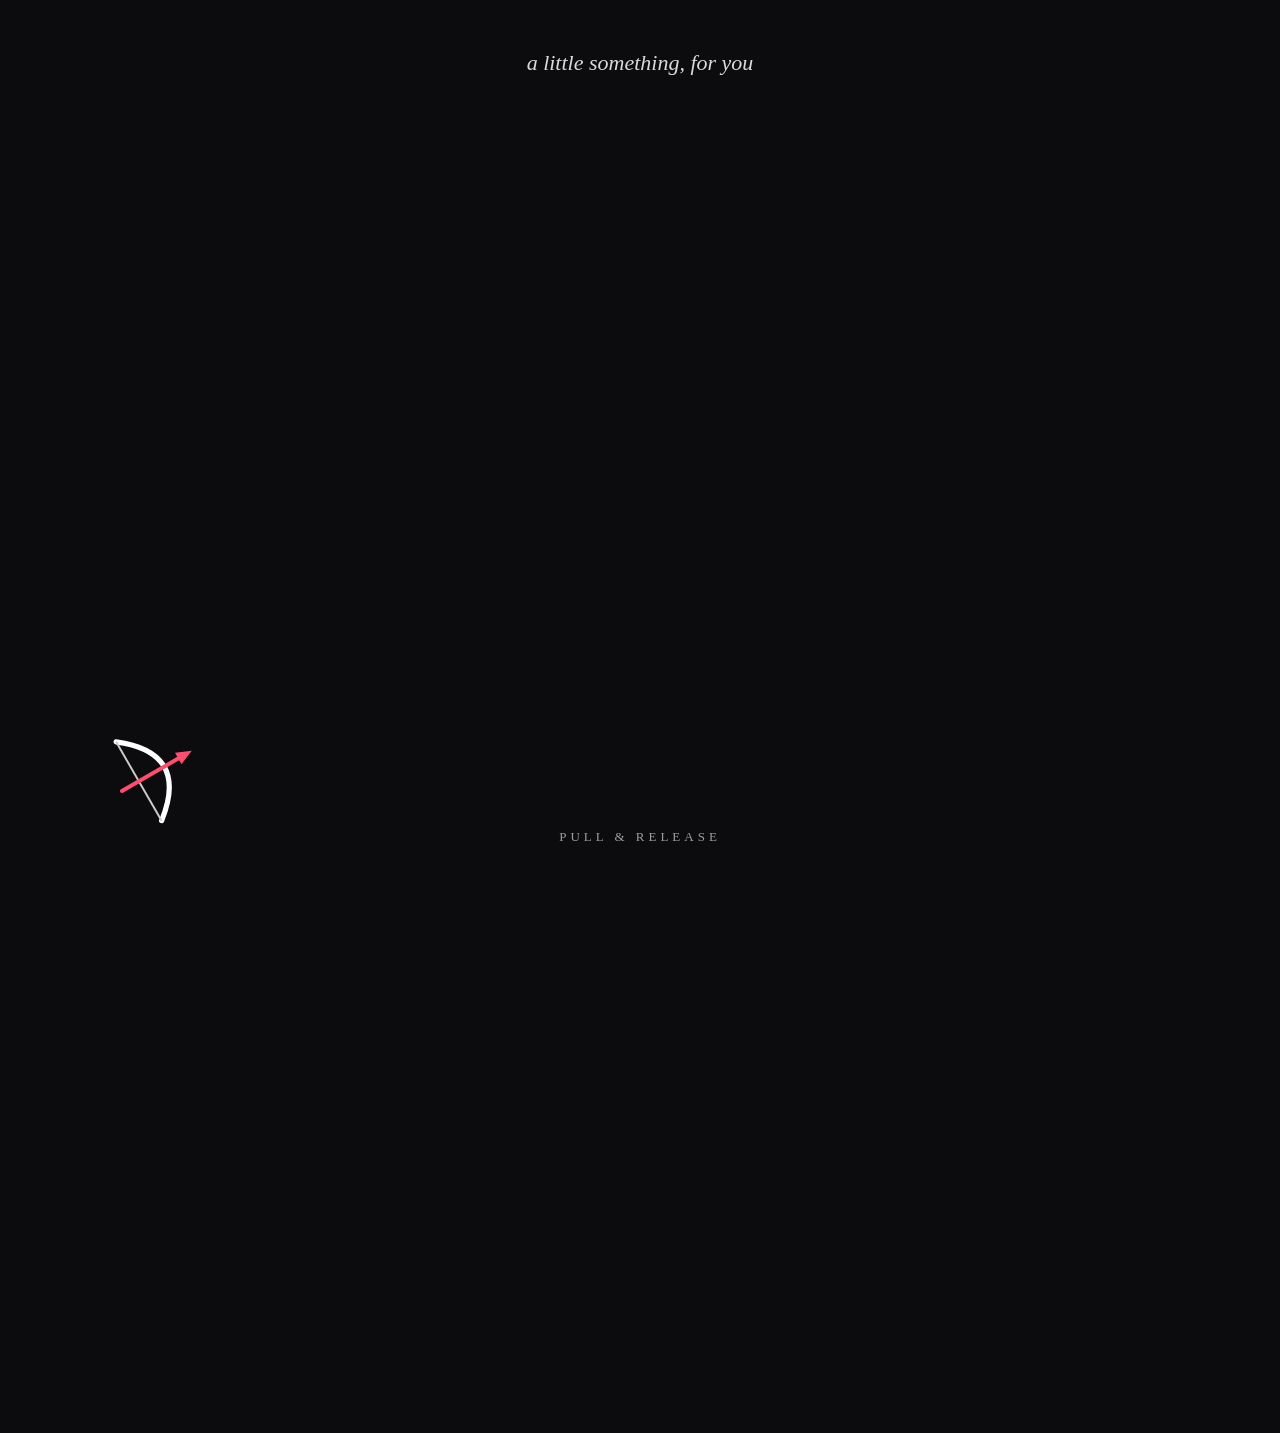
==== commit 5fb39cbb: "heart tree" ====
--- a/Happy-Birthday Card/index.html
+++ b/Happy-Birthday Card/index.html
@@ -1,72 +1,77 @@
-<!DOCTYPE html>
+<!doctype html>
 <html lang="uz">
-<head>
-  <meta charset="UTF-8">
-  <meta name="viewport" content="width=device-width, initial-scale=1.0">
-  <title>Interactive Birthday Scene</title>
-  <link rel="stylesheet" href="style.css">
-</head>
-<body id="app-body" class="bg-dark">
+  <head>
+    <meta charset="UTF-8" />
+    <meta name="viewport" content="width=device-width, initial-scale=1.0" />
+    <title>Interactive Birthday Scene</title>
+    <link rel="stylesheet" href="style.css" />
+  </head>
+  <body id="app-body" class="bg-dark">
+    <!-- 1-BOSQICH: Yurakcha yog'ilishi va Kamon -->
+    <section id="stage-1" class="stage active">
+      <div class="subtitle">a little something, for you</div>
 
-  <!-- 1-BOSQICH: Yurak va Kamon -->
-  <section id="stage-1" class="stage active">
-    <div class="subtitle">a little something, for you</div>
-    
-    <!-- 1-RASMDAGI KICHIK YURAKCHALARDAN TASHKIL TOPGAN KATTA YURAK -->
-    <div class="heart-composite" id="mainHeart">
-      <div class="composite-inner" id="compositeInner"></div>
-    </div>
+      <!-- YURAKLAR BIRLASHADIGAN MAYDON -->
+      <div class="heart-assembly-area" id="mainHeart">
+        <div id="assemblyContainer"></div>
+      </div>
 
-    <!-- KAMON VA O'Q -->
-    <div class="bow-wrapper" id="bowWrapper">
-      <svg viewBox="0 0 100 100" class="bow-svg">
-        <path d="M 25,15 Q 70,50 25,85" fill="none" stroke="#ffffff" stroke-width="4" stroke-linecap="round"/>
-        <line x1="25" y1="15" x2="25" y2="85" stroke="#cccccc" stroke-width="1.5"/>
-        <g id="arrowGroup">
-          <line x1="10" y1="50" x2="60" y2="50" stroke="#ff4d6d" stroke-width="3" stroke-linecap="round"/>
-          <polygon points="60,45 72,50 60,55" fill="#ff4d6d"/>
-        </g>
-      </svg>
-    </div>
+      <!-- KAMON VA O'Q -->
+      <div class="bow-wrapper" id="bowWrapper">
+        <svg viewBox="0 0 100 100" class="bow-svg">
+          <path
+            d="M 25,15 Q 70,50 25,85"
+            fill="none"
+            stroke="#ffffff"
+            stroke-width="4"
+            stroke-linecap="round"
+          />
+          <line
+            x1="25"
+            y1="15"
+            x2="25"
+            y2="85"
+            stroke="#cccccc"
+            stroke-width="1.5"
+          />
+          <g id="arrowGroup">
+            <line
+              x1="10"
+              y1="50"
+              x2="60"
+              y2="50"
+              stroke="#ff4d6d"
+              stroke-width="3"
+              stroke-linecap="round"
+            />
+            <polygon points="60,45 72,50 60,55" fill="#ff4d6d" />
+          </g>
+        </svg>
+      </div>
 
-    <div class="instruction">PULL & RELEASE</div>
-  </section>
+      <div class="instruction">PULL & RELEASE</div>
+    </section>
 
-  <!-- 2-BOSQICH: Qizil Fon va Matn -->
-  <section id="stage-2" class="stage">
-    <div class="wish-label">make a wish...</div>
-    <h1 class="big-title">Happy<br>Birthday</h1>
-    <div class="wish-sub">to someone worth celebrating</div>
-  </section>
+    <!-- 2-BOSQICH: Qizil Fon va Matn (5 sekund) -->
+    <section id="stage-2" class="stage">
+      <div class="wish-label">make a wish...</div>
+      <h1 class="big-title">Happy<br />Birthday</h1>
+      <div class="wish-sub">to someone worth celebrating</div>
+    </section>
 
-  <!-- 3-BOSQICH: 2-RASMDAGI YURAKLI DARAXT -->
-  <section id="stage-3" class="stage">
-    <div class="tree-wrapper">
-      <svg viewBox="0 0 400 450" class="tree-svg">
-        <!-- Daraxt shoxlari -->
-        <g stroke="#4a2511" stroke-linecap="round" fill="none">
-          <path d="M 200,430 C 190,320 210,240 200,180" stroke-width="14"/>
-          <!-- Chap shoxlar -->
-          <path d="M 200,280 C 170,240 120,220 70,190" stroke-width="8"/>
-          <path d="M 175,240 C 140,200 100,170 60,130" stroke-width="6"/>
-          <path d="M 195,200 C 170,160 130,120 90,80" stroke-width="4"/>
-          <!-- O'ng shoxlar -->
-          <path d="M 200,280 C 230,240 280,220 330,190" stroke-width="8"/>
-          <path d="M 225,240 C 260,200 300,170 340,130" stroke-width="6"/>
-          <path d="M 205,200 C 230,160 270,120 310,80" stroke-width="4"/>
-        </g>
-        <!-- Shoxlardagi va yerdagi yurak barglar -->
-        <g id="treeLeaves"></g>
-      </svg>
-    </div>
+    <!-- 3-BOSQICH: TAYYOR RASMDAGI YURAKLI DARAXT -->
+    <section id="stage-3" class="stage tree-stage">
+      <div class="tree-image-container">
+        <img src="tree.png" alt="Heart Tree" class="tree-img" />
+      </div>
 
-    <div class="final-caption">
-      <p class="small-text">and... make it count</p>
-      <h2>Happy Birthday</h2>
-      <p class="small-text">here's to a year that blooms</p>
-    </div>
-  </section>
+      <div class="final-caption">
+        <p class="small-text">and... make it count</p>
+        <h2>Happy Birthday</h2>
+        <p class="small-text">here's to a year that blooms</p>
+      </div>
+    </section>
 
-  <script src="script.js"></script>
-</body>
-</html>+    <script src="script.js"></script>
+  </body>
+</html>
--- a/Happy-Birthday Card/style.css
+++ b/Happy-Birthday Card/style.css
@@ -27,11 +27,10 @@
 }
 
 body.bg-pink {
-  background-color: #ffccd5;
+  background-color: #f7a8b8;
   color: #590d22;
 }
 
-/* HAR BIR BOSQICH BUTUN EKRANNI EGALLAYDI */
 .stage {
   position: absolute;
   top: 0;
@@ -42,7 +41,7 @@
   flex-direction: column;
   align-items: center;
   justify-content: space-between;
-  padding: 50px 20px;
+  padding: 40px 20px;
   opacity: 0;
   pointer-events: none;
   transition: opacity 0.8s ease;
@@ -53,7 +52,6 @@
   pointer-events: auto;
 }
 
-/* SARLAVHA */
 .subtitle {
   font-size: 22px;
   font-style: italic;
@@ -61,34 +59,45 @@
   margin-top: 10px;
 }
 
-/* YURAKNI EKRAN MARKAZIGA ANIQ TEKISLASH */
-.heart-wrapper {
+/* 1-RASMDAGI KICHIK YURAKCHALARDAN TASHKIL TOPGAN KATTA YURAK CONTAINER */
+.heart-composite {
   position: absolute;
-  top: 48%;
+  top: 45%;
   left: 50%;
   transform: translate(-50%, -50%);
-  width: 220px;
-  height: 220px;
+  width: 280px;
+  height: 280px;
   display: flex;
   justify-content: center;
   align-items: center;
+  transition: opacity 0.4s ease;
 }
 
-.main-heart-svg {
+.composite-inner {
+  position: relative;
   width: 100%;
   height: 100%;
-  transition:
-    transform 0.3s ease,
-    opacity 0.3s ease;
 }
 
-/* KAMON KO'RINISHI VA JOYLASHUVI */
+/* YURAKCHA BARGLARI CSS */
+.sub-heart {
+  position: absolute;
+  width: 22px;
+  height: 22px;
+  background: #ff0054;
+  clip-path: path(
+    "M 10,18 C 3,12 0,8 0,5 C 0,2 3,0 5,0 C 7,0 9,2 10,4 C 11,2 13,0 15,0 C 17,0 20,2 20,5 C 20,8 17,12 10,18 Z"
+  );
+  box-shadow: 0 2px 5px rgba(0, 0, 0, 0.3);
+}
+
+/* KAMON */
 .bow-wrapper {
   position: absolute;
-  bottom: 80px;
+  bottom: 70px;
   left: 8%;
-  width: 140px;
-  height: 140px;
+  width: 130px;
+  height: 130px;
   cursor: pointer;
   z-index: 10;
 }
@@ -104,21 +113,21 @@
   letter-spacing: 4px;
   opacity: 0.6;
   text-transform: uppercase;
-  margin-bottom: 20px;
+  margin-bottom: 15px;
 }
 
-/* ZARRALAR (PORTLASH EFFEKTI) */
+/* ZARRALAR */
 .particle {
   position: absolute;
-  width: 18px;
-  height: 18px;
+  width: 16px;
+  height: 16px;
   pointer-events: none;
   transition:
     transform 0.8s cubic-bezier(0.1, 0.8, 0.3, 1),
     opacity 0.8s ease;
 }
 
-/* 2-BOSQICH MATNLARI */
+/* 2-BOSQICH */
 #stage-2 {
   justify-content: center;
   text-align: center;
@@ -132,7 +141,7 @@
 }
 
 .big-title {
-  font-size: 82px;
+  font-size: 80px;
   line-height: 1.05;
   font-weight: bold;
 }
@@ -143,19 +152,19 @@
   opacity: 0.9;
 }
 
-/* 3-BOSQICH (DARAXT) */
+/* 3-BOSQICH (YURAKLI DARAXT) */
 #stage-3 {
   justify-content: space-between;
 }
 
 .tree-wrapper {
   width: 100%;
-  max-width: 420px;
-  height: 420px;
+  max-width: 480px;
+  height: 460px;
   display: flex;
   justify-content: center;
   align-items: center;
-  margin-top: 20px;
+  margin-top: 10px;
 }
 
 .tree-svg {
@@ -165,17 +174,17 @@
 
 .final-caption {
   text-align: center;
-  margin-bottom: 20px;
+  margin-bottom: 15px;
 }
 
 .final-caption h2 {
-  font-size: 52px;
+  font-size: 48px;
   color: #800f2f;
-  margin: 8px 0;
+  margin: 6px 0;
 }
 
 .small-text {
   font-size: 18px;
-  color: #a44a5e;
+  color: #800f2f;
   font-style: italic;
 }
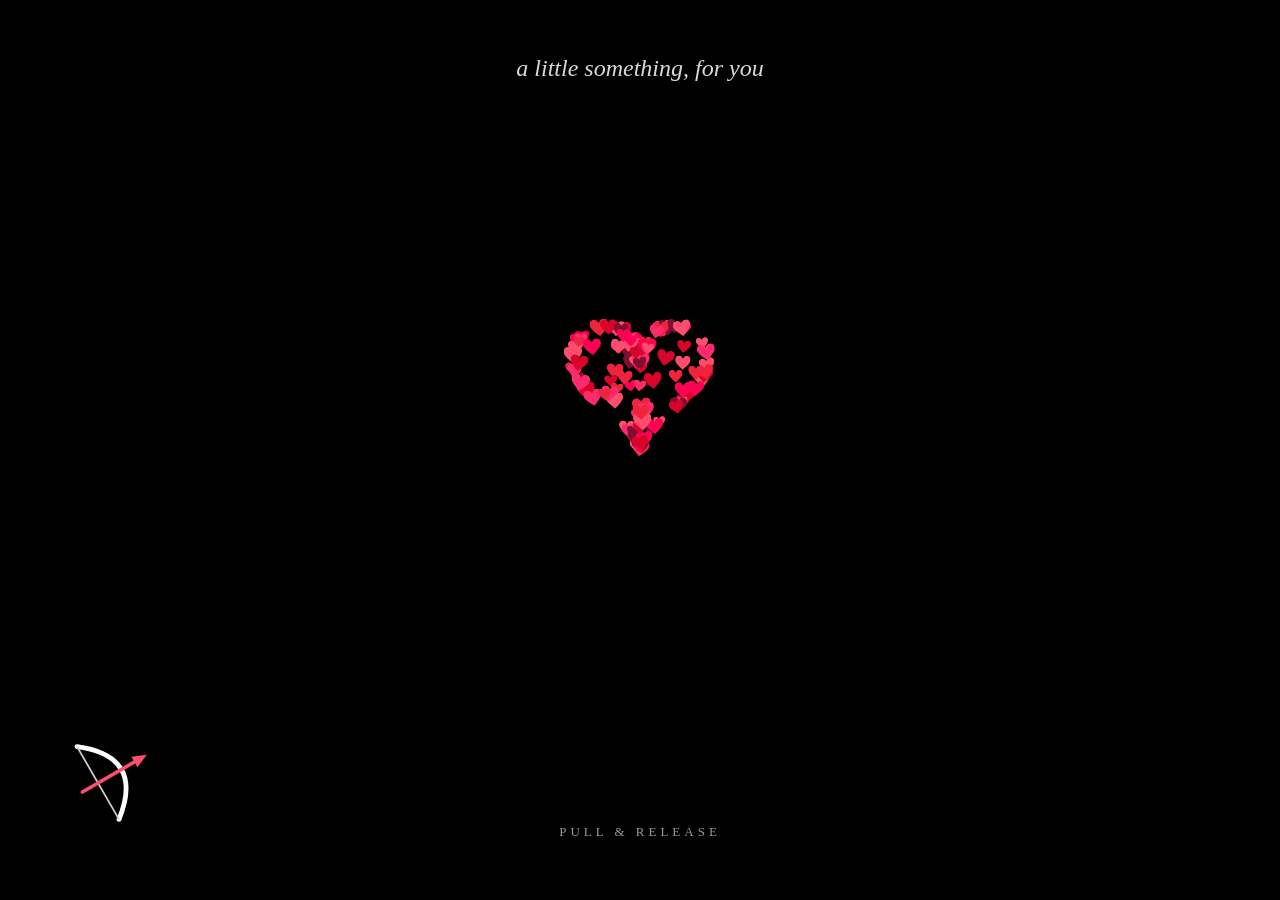
==== commit b9fc74da: "HBD Card" ====
--- a/Happy-Birthday Card/index.html
+++ b/Happy-Birthday Card/index.html
@@ -5,6 +5,7 @@
     <meta name="viewport" content="width=device-width, initial-scale=1.0" />
     <title>Interactive Birthday Scene</title>
     <link rel="stylesheet" href="style.css" />
+    <link rel="preload" as="image" href="tree.png" />
   </head>
   <body id="app-body" class="bg-dark">
     <!-- 1-BOSQICH: Yurakcha yog'ilishi va Kamon -->
--- a/Happy-Birthday Card/style.css
+++ b/Happy-Birthday Card/style.css
@@ -17,18 +17,19 @@
 }
 
 body.bg-dark {
-  background-color: #0c0c0e;
+  background-color: #000000;
   color: #ffffff;
 }
 
 body.bg-red {
-  background-color: #a40e3a;
+  background-color: #ba1849;
   color: #ffffff;
 }
 
+/* 3-stage fondagi rasm rangi bilan bir xil qilindi */
 body.bg-pink {
-  background-color: #f7a8b8;
-  color: #590d22;
+  background-color: bisque;
+  color: #800f2f;
 }
 
 .stage {
@@ -41,7 +42,7 @@
   flex-direction: column;
   align-items: center;
   justify-content: space-between;
-  padding: 40px 20px;
+  padding: 5vh 20px;
   opacity: 0;
   pointer-events: none;
   transition: opacity 0.8s ease;
@@ -53,51 +54,56 @@
 }
 
 .subtitle {
-  font-size: 22px;
+  font-size: clamp(18px, 4vw, 24px);
   font-style: italic;
   opacity: 0.85;
   margin-top: 10px;
-}
-
-/* 1-RASMDAGI KICHIK YURAKCHALARDAN TASHKIL TOPGAN KATTA YURAK CONTAINER */
-.heart-composite {
-  position: absolute;
-  top: 45%;
+  text-align: center;
+}
+
+/* YURAKCHALAR TEPADAN TUSHIB BIRLASHADIGAN MAYDON */
+.heart-assembly-area {
+  position: absolute;
+  top: 42%;
   left: 50%;
   transform: translate(-50%, -50%);
-  width: 280px;
-  height: 280px;
-  display: flex;
-  justify-content: center;
-  align-items: center;
+  width: min(300px, 70vw);
+  height: min(300px, 70vw);
   transition: opacity 0.4s ease;
 }
 
-.composite-inner {
+#assemblyContainer {
   position: relative;
   width: 100%;
   height: 100%;
 }
 
-/* YURAKCHA BARGLARI CSS */
-.sub-heart {
-  position: absolute;
-  width: 22px;
-  height: 22px;
-  background: #ff0054;
-  clip-path: path(
-    "M 10,18 C 3,12 0,8 0,5 C 0,2 3,0 5,0 C 7,0 9,2 10,4 C 11,2 13,0 15,0 C 17,0 20,2 20,5 C 20,8 17,12 10,18 Z"
-  );
-  box-shadow: 0 2px 5px rgba(0, 0, 0, 0.3);
+.falling-heart {
+  position: absolute;
+  width: clamp(14px, 3.5vw, 20px);
+  height: clamp(14px, 3.5vw, 20px);
+  background-color: #ff0054;
+  -webkit-mask-image: url("data:image/svg+xml,%3Csvg xmlns='http://www.w3.org/2000/svg' viewBox='0 0 20 20'%3E%3Cpath d='M10,18 C3,12 0,8 0,5 C0,2 3,0 5,0 C7,0 9,2 10,4 C11,2 13,0 15,0 C17,0 20,2 20,5 C20,8 17,12 10,18 Z'/%3E%3C/svg%3E");
+  mask-image: url("data:image/svg+xml,%3Csvg xmlns='http://www.w3.org/2000/svg' viewBox='0 0 20 20'%3E%3Cpath d='M10,18 C3,12 0,8 0,5 C0,2 3,0 5,0 C7,0 9,2 10,4 C11,2 13,0 15,0 C17,0 20,2 20,5 C20,8 17,12 10,18 Z'/%3E%3C/svg%3E");
+  -webkit-mask-size: contain;
+  mask-size: contain;
+  -webkit-mask-repeat: no-repeat;
+  mask-repeat: no-repeat;
+  -webkit-mask-position: center;
+  mask-position: center;
+  opacity: 0;
+  transition:
+    transform 1.2s cubic-bezier(0.25, 1, 0.5, 1),
+    opacity 0.8s ease;
 }
 
 /* KAMON */
 .bow-wrapper {
   position: absolute;
-  bottom: 70px;
-  left: 8%;
-  width: 130px;
-  height: 130px;
+  bottom: 8vh;
+  left: 5%;
+  width: min(120px, 25vw);
+  height: min(120px, 25vw);
   cursor: pointer;
   z-index: 10;
 }
@@ -109,14 +115,14 @@
 }
 
 .instruction {
-  font-size: 13px;
+  font-size: clamp(10px, 2.5vw, 13px);
   letter-spacing: 4px;
   opacity: 0.6;
   text-transform: uppercase;
   margin-bottom: 15px;
 }
 
-/* ZARRALAR */
+/* PORTLASH ZARRALARI */
 .particle {
   position: absolute;
   width: 16px;
@@ -134,57 +140,72 @@
 }
 
 .wish-label {
-  font-size: 26px;
+  font-size: clamp(20px, 5vw, 28px);
   font-style: italic;
   margin-bottom: 20px;
   opacity: 0.9;
 }
 
 .big-title {
-  font-size: 80px;
+  font-size: clamp(48px, 12vw, 88px);
   line-height: 1.05;
   font-weight: bold;
 }
 
 .wish-sub {
-  font-size: 20px;
+  font-size: clamp(16px, 4vw, 22px);
   margin-top: 30px;
   opacity: 0.9;
 }
 
-/* 3-BOSQICH (YURAKLI DARAXT) */
-#stage-3 {
+/* 3-BOSQICH: RASMLI DARAXT */
+.tree-stage {
   justify-content: space-between;
 }
 
-.tree-wrapper {
+.tree-image-container {
   width: 100%;
-  max-width: 480px;
-  height: 460px;
+  max-width: 420px;
+  height: clamp(200px, 55vh, 460px);
   display: flex;
   justify-content: center;
   align-items: center;
   margin-top: 10px;
 }
 
-.tree-svg {
-  width: 100%;
-  height: 100%;
+.tree-img {
+  max-width: 100%;
+  max-height: 100%;
+  object-fit: contain;
 }
 
 .final-caption {
   text-align: center;
-  margin-bottom: 15px;
+  margin-bottom: 20px;
 }
 
 .final-caption h2 {
-  font-size: 48px;
+  font-size: clamp(32px, 8vw, 52px);
   color: #800f2f;
   margin: 6px 0;
 }
 
 .small-text {
-  font-size: 18px;
+  font-size: clamp(14px, 3.5vw, 18px);
   color: #800f2f;
   font-style: italic;
 }
+
+/* MOBIL EKRANLAR UCHUN MOSLASHUVCHANLIK */
+@media (max-width: 600px) {
+  .stage {
+    padding: 4vh 15px;
+  }
+  .bow-wrapper {
+    left: 2%;
+    bottom: 6vh;
+  }
+  .final-caption {
+    margin-bottom: 10px;
+  }
+}
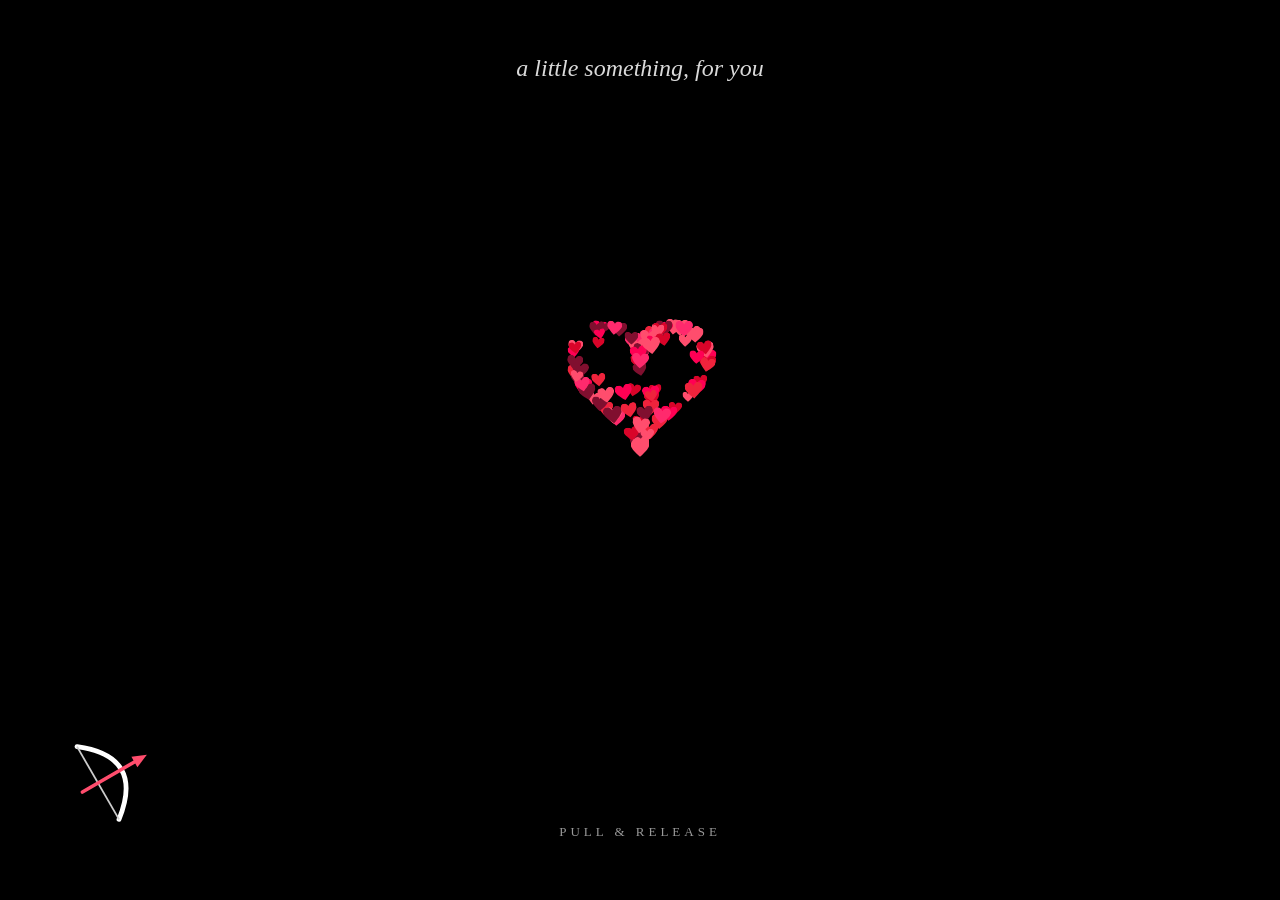
==== commit 3d8889f7: "HBD Card" ====
--- a/Happy-Birthday Card/index.html
+++ b/Happy-Birthday Card/index.html
@@ -71,6 +71,8 @@
         <h2>Happy Birthday</h2>
         <p class="small-text">here's to a year that blooms</p>
       </div>
+
+      <button type="button" id="replayBtn" class="replay-btn">Replay</button>
     </section>
 
     <script src="script.js"></script>
--- a/Happy-Birthday Card/style.css
+++ b/Happy-Birthday Card/style.css
@@ -196,6 +196,30 @@
   font-style: italic;
 }
 
+/* QAYTA BOSHLASH TUGMASI */
+.replay-btn {
+  background: none;
+  border: 2px solid #800f2f;
+  color: #800f2f;
+  font-family: "Georgia", serif;
+  font-size: clamp(12px, 2.5vw, 15px);
+  letter-spacing: 3px;
+  text-transform: uppercase;
+  padding: 10px 28px;
+  border-radius: 999px;
+  cursor: pointer;
+  margin-top: 12px;
+  margin-bottom: 4vh;
+  transition:
+    background-color 0.3s ease,
+    color 0.3s ease;
+}
+
+.replay-btn:hover {
+  background-color: #800f2f;
+  color: #ffffff;
+}
+
 /* MOBIL EKRANLAR UCHUN MOSLASHUVCHANLIK */
 @media (max-width: 600px) {
   .stage {
